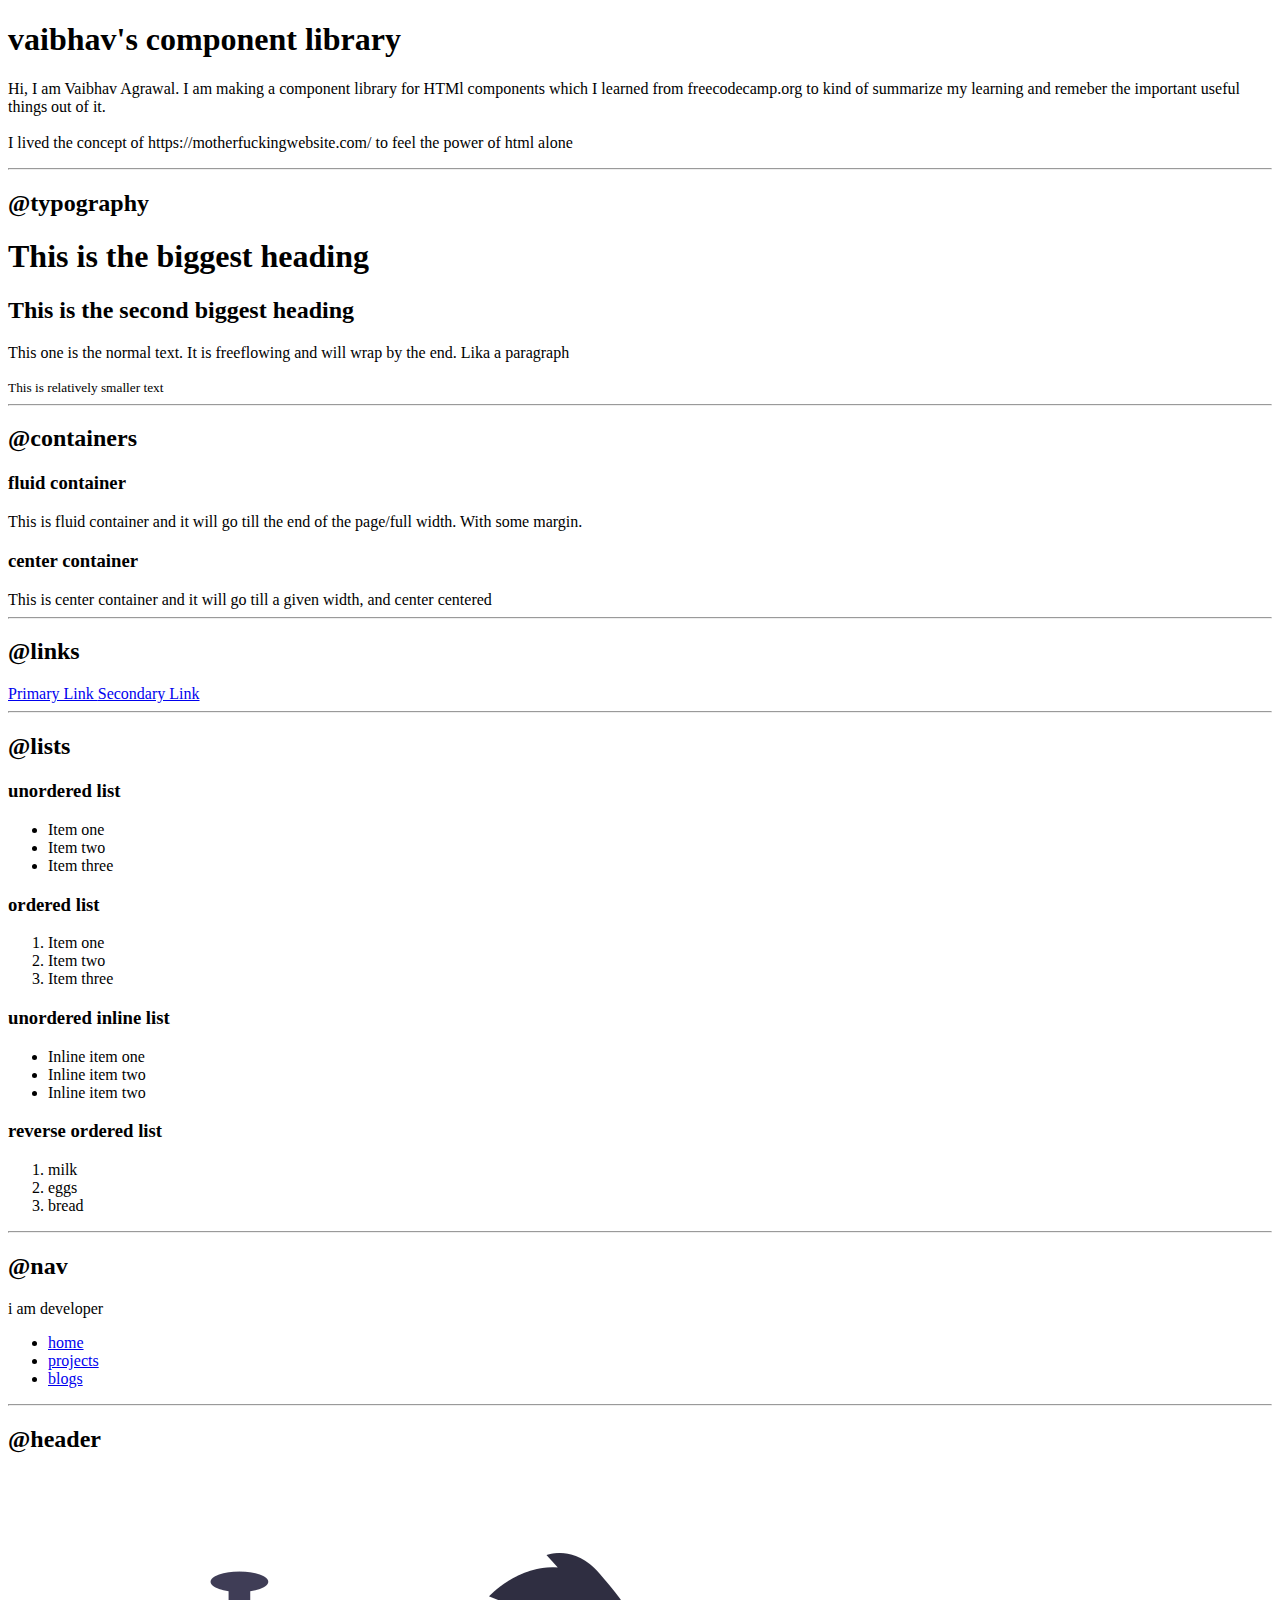
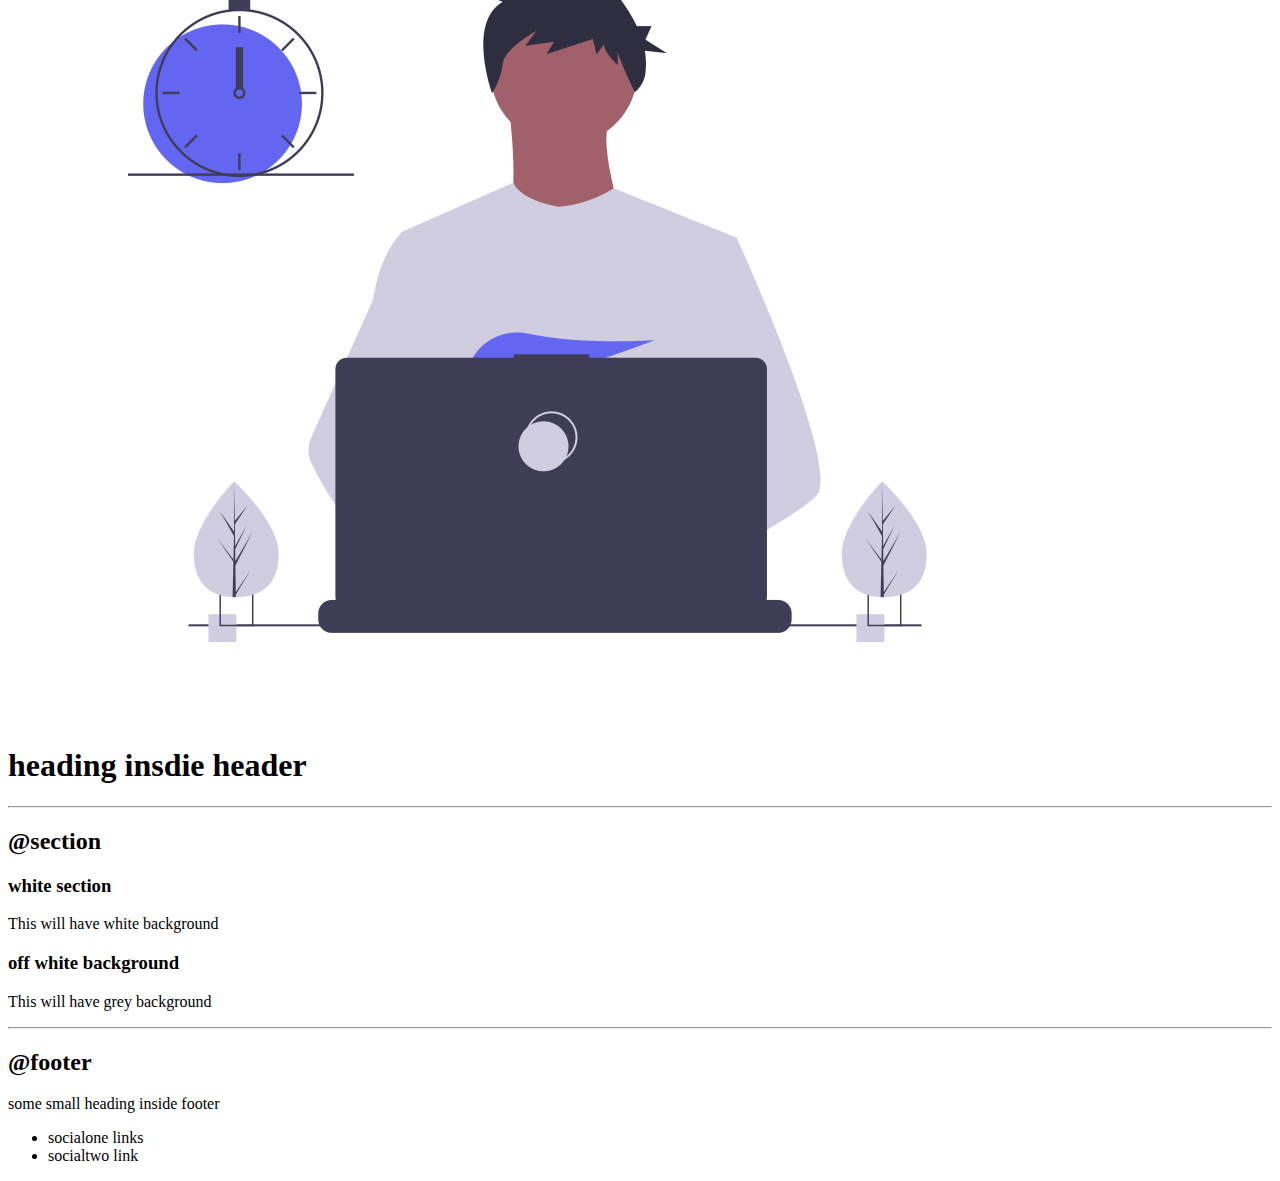
==== index.html @ c44abae2 "first commit" ====
<!--used html:5 emmet abbreviation-->
<!DOCTYPE html>
<html lang="en">
<head>
    <!-- things under head is for browers not for users, won't display on screen-->
    <meta charset="UTF-8">
    <meta http-equiv="X-UA-Compatible" content="IE=edge">
    <meta name="viewport" content="width=device-width, initial-scale=1.0">
    <title>Component Library</title>
</head>
<body>
    <h1>vaibhav's component library</h1>
    <p>Hi, I am Vaibhav Agrawal. I am making a component library for HTMl components 
        which I learned from freecodecamp.org to kind of summarize my learning and 
        remeber the important useful things out of it.<br> <br>I lived the concept of https://motherfuckingwebsite.com/
    to feel the power of html alone</p>
        <hr>
        <h2>@typography</h2>
        <h1>This is the biggest heading</h1>
        <h2>This is the second biggest heading</h2>
        <p>This one is the normal text. It is freeflowing and will wrap by the end. Lika a paragraph</p>
        <small>This is relatively smaller text</small>
        <hr>

        <h2>@containers</h2>
        <h3>fluid container</h3>
        <div>This is fluid container and it will go till the end of the page/full width. With some margin.</div>
        <h3>center container</h3>
        <div>This is center container and it will go till a given width, and center centered</div>
        <hr>
        
        <h2>@links</h2>
        <!--block elements - start with new line always & have top & bottom margin
            inline elements - don't start with new line
            #to understnd or visualize it use inspect element on h2 vs on anchor tag
        -->
        <a href="/">Primary Link </a>
        <a href="/">Secondary Link </a>
        <hr>

        <h2>@lists</h2>
            <h3>unordered list</h3>
            <ul>
            <li>Item one</li>
            <li>Item two</li>
            <li>Item three</li>
            </ul>
            
            <h3>ordered list</h3>
            <ol>
            <li>Item one</li>
            <li>Item two</li>
            <li>Item three</li>
            </ol> 

            <h3>unordered inline list</h3>
            <ul>
             <li>Inline item one  </li>   
             <li>Inline item two</li> 
             <li>Inline item two</li>  
            </ul>

            <h3>reverse ordered list</h3>
            <ol>
            <li>milk</li>    
            <li>eggs</li>
            <li>bread</li>    
            </ol>
            <hr>


        <h2>@nav</h2>
        <nav>
            <div>
                i am developer
            </div>
            <ul>
                <li>
                 <a href="/">home</a>
                </li>
                <li>
                    <a href="/">projects</a>
                </li>
                <li>
                    <a href="/">blogs</a>
                </li>
            </ul>
        </nav>
        <hr>

        <h2>@header</h2>
        <header>
            <img src="images\dev.png"/>
            <h1>heading insdie header</h1>
        </header>
        <hr>

        <h2>@section</h2>
        <section>
            <h3>white section</h3>
            <p>This will have white background</p>
        </section>

        <section>
            <h3>off white background</h3>
            <p>This will have grey background</p>
        </section>
            <hr>
            <h2>@footer</h2>
        <footer>
            <div>some small heading inside footer</div>
            <ul>
                <li>socialone links</li>
                <li>socialtwo link</li>
            </ul>

        </footer>

        <!--command shift  + p -> pallete to butify the file, extension in VS
            image source - https://undraw.co/search
            colour scheme - https://tailwindcss.com/docs/customizing-colors
        -->
    </body>
</html>
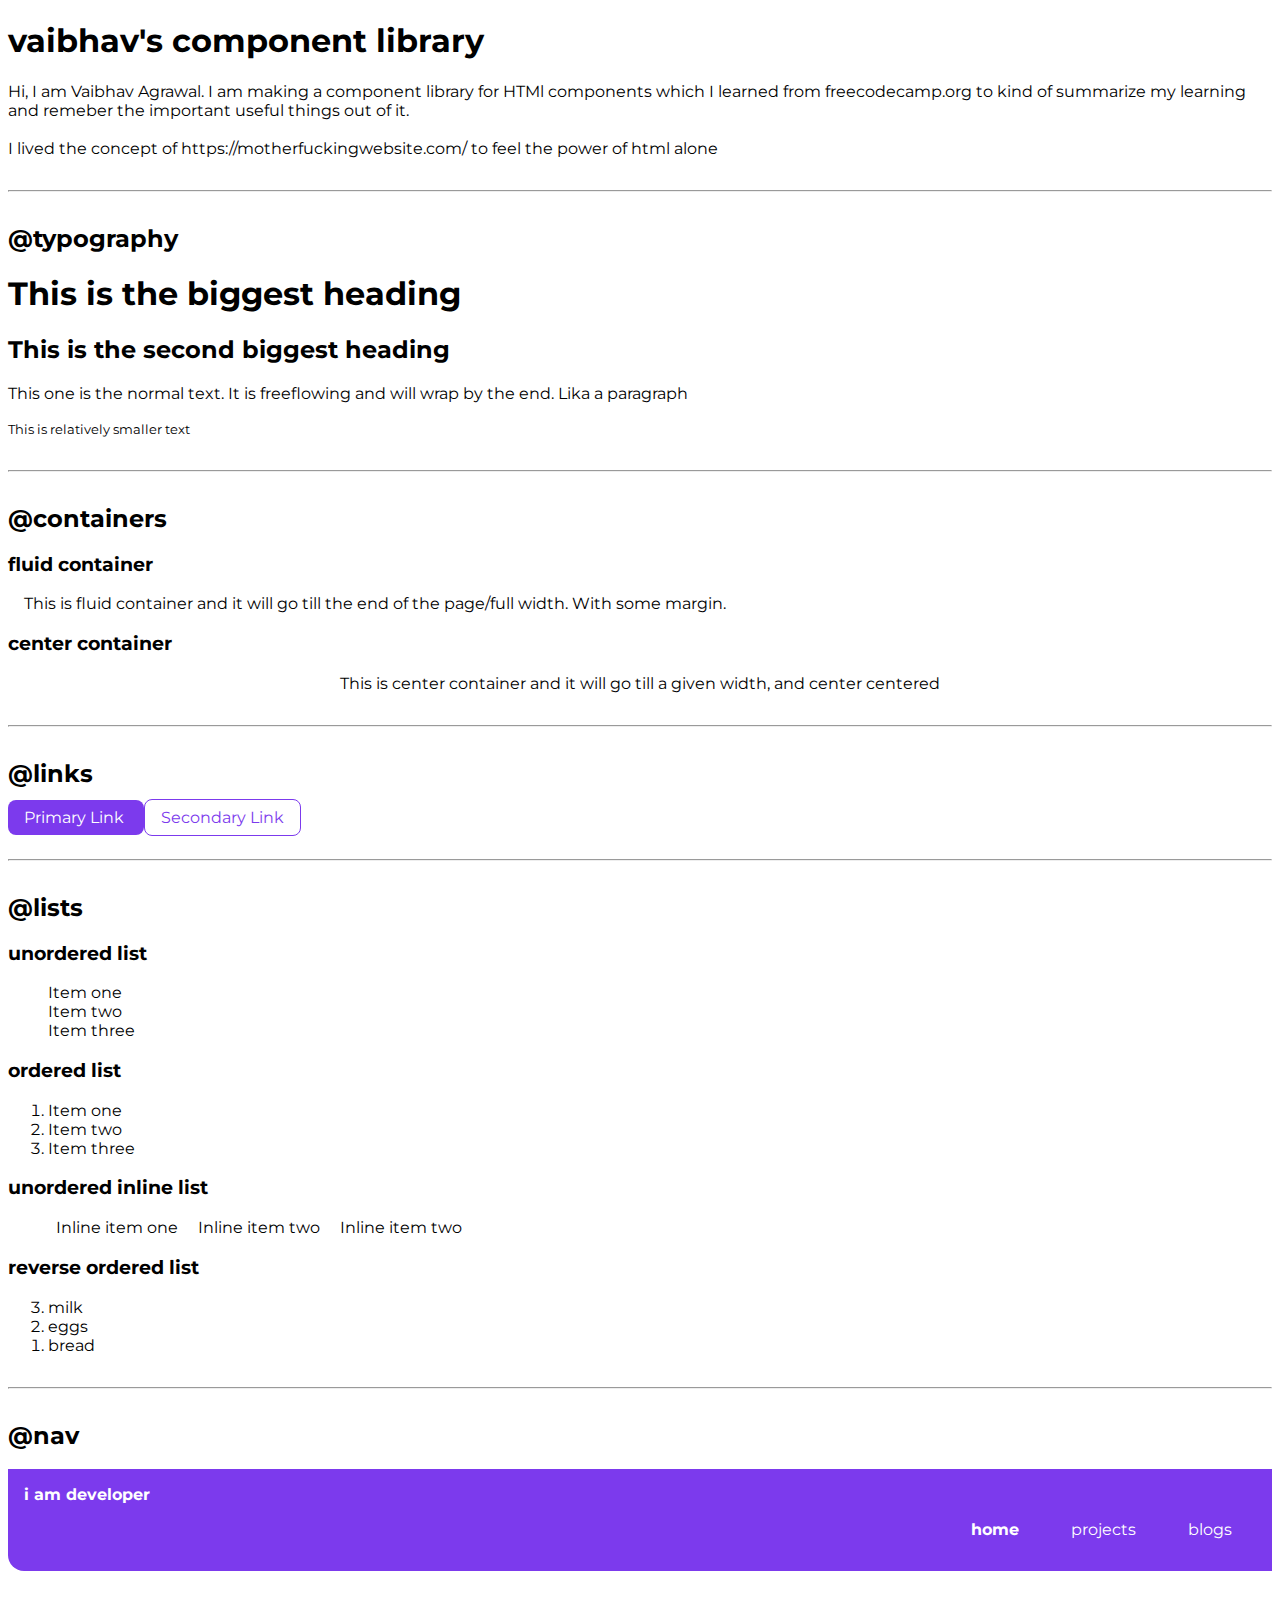
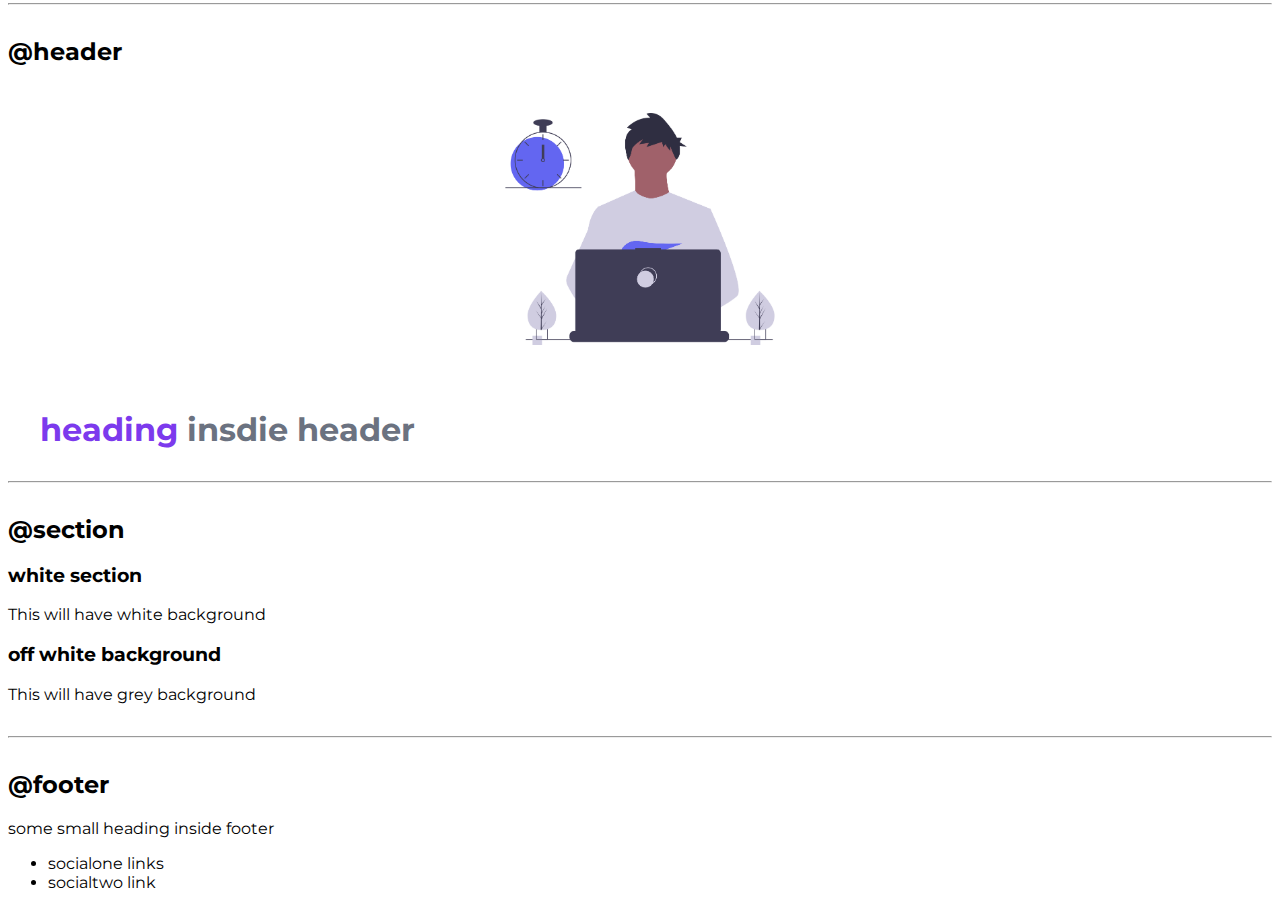
==== commit 96c8e0f7: "CSS update" ====
--- a/index.html
+++ b/index.html
@@ -1,124 +1,134 @@
 <!--used html:5 emmet abbreviation-->
 <!DOCTYPE html>
 <html lang="en">
+
 <head>
     <!-- things under head is for browers not for users, won't display on screen-->
     <meta charset="UTF-8">
     <meta http-equiv="X-UA-Compatible" content="IE=edge">
     <meta name="viewport" content="width=device-width, initial-scale=1.0">
     <title>Component Library</title>
+    <!--
+   
+-->
+    <link href="style.css" rel="stylesheet" />
 </head>
+
 <body>
-    <h1>vaibhav's component library</h1>
-    <p>Hi, I am Vaibhav Agrawal. I am making a component library for HTMl components 
-        which I learned from freecodecamp.org to kind of summarize my learning and 
+    <h1 id="lib-header">vaibhav's component library</h1>
+    <p class="para">Hi, I am Vaibhav Agrawal. I am making a component library for HTMl components
+        which I learned from freecodecamp.org to kind of summarize my learning and
         remeber the important useful things out of it.<br> <br>I lived the concept of https://motherfuckingwebsite.com/
-    to feel the power of html alone</p>
-        <hr>
-        <h2>@typography</h2>
-        <h1>This is the biggest heading</h1>
-        <h2>This is the second biggest heading</h2>
-        <p>This one is the normal text. It is freeflowing and will wrap by the end. Lika a paragraph</p>
-        <small>This is relatively smaller text</small>
-        <hr>
+        to feel the power of html alone</p>
+    <hr>
+    <h2>@typography</h2>
+    <h1>This is the biggest heading</h1>
+    <h2>This is the second biggest heading</h2>
+    <p>This one is the normal text. It is freeflowing and will wrap by the end. Lika a paragraph</p>
+    <small>This is relatively smaller text</small>
+    <hr>
 
-        <h2>@containers</h2>
-        <h3>fluid container</h3>
-        <div>This is fluid container and it will go till the end of the page/full width. With some margin.</div>
-        <h3>center container</h3>
-        <div>This is center container and it will go till a given width, and center centered</div>
-        <hr>
-        
-        <h2>@links</h2>
-        <!--block elements - start with new line always & have top & bottom margin
+    <h2>@containers</h2>
+    <h3>fluid container</h3>
+    <!--more than one classes can also be added to class-->
+    <div class="container">This is fluid container and it will go till the end of the page/full width. With some margin.
+    </div>
+    <h3>center container</h3>
+    <div class="container container-center">This is center container and it will go till a given width, and center centered</div>
+    <hr>
+
+    <h2>@links</h2>
+    <!--block elements - start with new line always & have top & bottom margin
             inline elements - don't start with new line
             #to understnd or visualize it use inspect element on h2 vs on anchor tag
         -->
-        <a href="/">Primary Link </a>
-        <a href="/">Secondary Link </a>
-        <hr>
+    <a class ="link primary-link" href="/">Primary Link </a>
+    <a class="link secondary-link" href="/">Secondary Link </a>
+    <hr>
 
-        <h2>@lists</h2>
-            <h3>unordered list</h3>
-            <ul>
-            <li>Item one</li>
-            <li>Item two</li>
-            <li>Item three</li>
-            </ul>
-            
-            <h3>ordered list</h3>
-            <ol>
-            <li>Item one</li>
-            <li>Item two</li>
-            <li>Item three</li>
-            </ol> 
+    <h2>@lists</h2>
+    <h3>unordered list</h3>
+    <ul class="non-bullet">
+        <li>Item one</li>
+        <li>Item two</li>
+        <li>Item three</li>
+    </ul>
 
-            <h3>unordered inline list</h3>
-            <ul>
-             <li>Inline item one  </li>   
-             <li>Inline item two</li> 
-             <li>Inline item two</li>  
-            </ul>
+    <h3>ordered list</h3>
+    <ol>
+        <li>Item one</li>
+        <li>Item two</li>
+        <li>Item three</li>
+    </ol>
 
-            <h3>reverse ordered list</h3>
-            <ol>
-            <li>milk</li>    
-            <li>eggs</li>
-            <li>bread</li>    
-            </ol>
-            <hr>
+    <h3>unordered inline list</h3>
+    <ul class="non-bullet">
+        <li class="list-inline">Inline item one </li>
+        <li class="list-inline">Inline item two</li>
+        <li class="list-inline">Inline item two</li>
+    </ul>
+
+    <h3>reverse ordered list</h3>
+    <ol reversed>
+        <li>milk</li>
+        <li>eggs</li>
+        <li>bread</li>
+    </ol>
+    <hr>
 
 
-        <h2>@nav</h2>
-        <nav>
-            <div>
-                i am developer
-            </div>
-            <ul>
-                <li>
-                 <a href="/">home</a>
-                </li>
-                <li>
-                    <a href="/">projects</a>
-                </li>
-                <li>
-                    <a href="/">blogs</a>
-                </li>
-            </ul>
-        </nav>
-        <hr>
+    <h2>@nav</h2>
+    <nav class="navigation container">
+        <div class="nav-brand">
+            i am developer
+        </div>
+        <ul class="unordered nav-pills">
+            <li class="list-inline">
+                <a  class="link link-active" href="/">home</a>
+            </li>
+            <li class="list-inline">
+                <a class="link" href="/">projects</a>
+            </li>
+            <li class="list-inline">
+                <a class="link" href="/">blogs</a>
+            </li>
+        </ul>
+    </nav>
+    <hr>
 
-        <h2>@header</h2>
-        <header>
-            <img src="images\dev.png"/>
-            <h1>heading insdie header</h1>
-        </header>
-        <hr>
+    <h2>@header</h2>
+    <header class="hero">
+        <img class="hero-img"  src="images\dev.png" />
+        <h1 class="hero-heading" ><span class="heading-inverted">heading</span>
+             insdie header</h1>
+    </header>
+    <hr>
 
-        <h2>@section</h2>
-        <section>
-            <h3>white section</h3>
-            <p>This will have white background</p>
-        </section>
+    <h2>@section</h2>
+    <section>
+        <h3>white section</h3>
+        <p>This will have white background</p>
+    </section>
 
-        <section>
-            <h3>off white background</h3>
-            <p>This will have grey background</p>
-        </section>
-            <hr>
-            <h2>@footer</h2>
-        <footer>
-            <div>some small heading inside footer</div>
-            <ul>
-                <li>socialone links</li>
-                <li>socialtwo link</li>
-            </ul>
+    <section>
+        <h3>off white background</h3>
+        <p>This will have grey background</p>
+    </section>
+    <hr>
+    <h2>@footer</h2>
+    <footer>
+        <div>some small heading inside footer</div>
+        <ul>
+            <li>socialone links</li>
+            <li>socialtwo link</li>
+        </ul>
 
-        </footer>
+    </footer>
 
-        <!--command shift  + p -> pallete to butify the file, extension in VS
+    <!--command shift  + p -> pallete to butify the file, extension in VS
             image source - https://undraw.co/search
             colour scheme - https://tailwindcss.com/docs/customizing-colors
         -->
-    </body>
+</body>
+
 </html>--- a/style.css
+++ b/style.css
@@ -0,0 +1,118 @@
+@import url('https://fonts.googleapis.com/css2?family=Montserrat:wght@400;700&display=swap');
+
+:root {
+    --primary-color:#7C3AED;
+    --dark-gray:#6B7280;
+}
+
+
+body{
+    font-family: 'Montserrat', 
+    sans-serif;
+}
+
+hr{
+    margin:2rem 0rem;
+}
+
+/** container **/
+.container {
+    padding-left:1rem;
+    padding-right: 1rem;
+    /** or can write as
+    padding:0rem 1rem
+    0 for both t&b
+    1for both r&l**/
+}
+
+.container-center
+{
+    max-width: 600px;
+    margin: auto;
+
+}
+
+/** links **/
+.link{
+    text-decoration: none;
+    padding: 0.5rem 1rem;
+}
+
+/* read about BEM naming convention
+for CSS, it should be link-primary*/
+
+.primary-link{
+    background-color:
+    var(--primary-color) ;
+    border-radius:0.5rem;
+    color:white;
+}
+
+.secondary-link{
+    color:var(--primary-color);
+    border-radius:0.5rem;
+    border:1px solid 
+    var(--primary-color);
+}
+
+/*lists*/
+
+.non-bullet{
+    list-style: none;
+
+}
+
+.list-inline{
+    display:inline;
+    padding:0rem 0.5rem;
+}
+
+.navigation{
+    background-color:var(--primary-color);
+    color:white;
+    padding:1rem;
+    border-bottom-left-radius: 1rem ;
+}
+
+.navigation .nav-brand{
+    font-weight: bold;
+    font-size: 1rem;
+}
+
+/*
+best webiste is CSS tricks
+overwriting color - if found link 
+class in navigation class*/
+.navigation .link{
+    color:white;
+    
+}
+
+.navigation .nav-pills{
+    text-align:right; 
+
+}
+
+.navigation .link-active{
+    font-weight: bold;
+}
+
+.hero{
+    padding:0rem 2rem;
+
+}
+
+.hero .hero-img{
+    max-width: 350px;
+    display:block;
+    margin: auto;
+}
+
+.hero .hero-heading{
+    padding-top: 1rem;
+    color: var(--dark-gray);
+}
+
+.hero .hero-heading .heading-inverted{
+    color:var(--primary-color);
+}
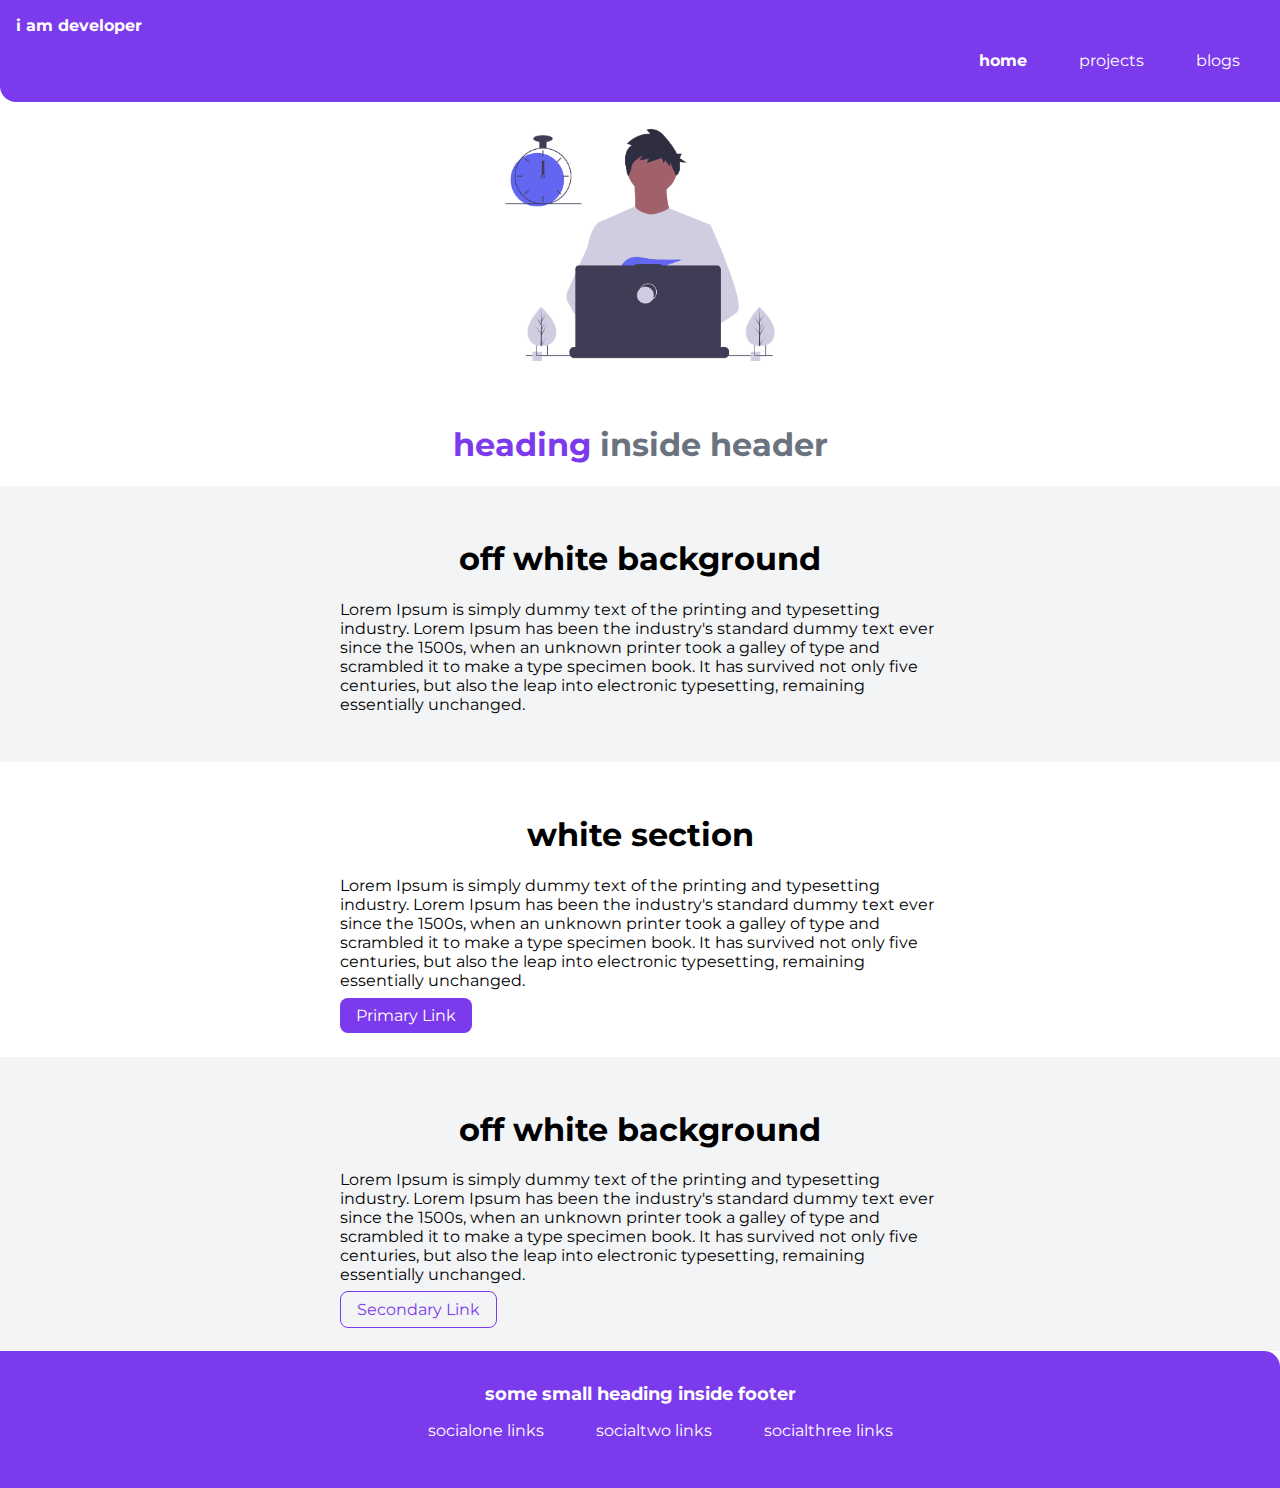
==== commit 1ac7c952: "webpage using components" ====
--- a/index.html
+++ b/index.html
@@ -1,83 +1,15 @@
-<!--used html:5 emmet abbreviation-->
 <!DOCTYPE html>
 <html lang="en">
-
 <head>
-    <!-- things under head is for browers not for users, won't display on screen-->
     <meta charset="UTF-8">
     <meta http-equiv="X-UA-Compatible" content="IE=edge">
     <meta name="viewport" content="width=device-width, initial-scale=1.0">
-    <title>Component Library</title>
-    <!--
-   
--->
-    <link href="style.css" rel="stylesheet" />
+    <title>home | portfolio</title>
+    <link href="/style.css" rel="stylesheet" />
 </head>
-
 <body>
-    <h1 id="lib-header">vaibhav's component library</h1>
-    <p class="para">Hi, I am Vaibhav Agrawal. I am making a component library for HTMl components
-        which I learned from freecodecamp.org to kind of summarize my learning and
-        remeber the important useful things out of it.<br> <br>I lived the concept of https://motherfuckingwebsite.com/
-        to feel the power of html alone</p>
-    <hr>
-    <h2>@typography</h2>
-    <h1>This is the biggest heading</h1>
-    <h2>This is the second biggest heading</h2>
-    <p>This one is the normal text. It is freeflowing and will wrap by the end. Lika a paragraph</p>
-    <small>This is relatively smaller text</small>
-    <hr>
-
-    <h2>@containers</h2>
-    <h3>fluid container</h3>
-    <!--more than one classes can also be added to class-->
-    <div class="container">This is fluid container and it will go till the end of the page/full width. With some margin.
-    </div>
-    <h3>center container</h3>
-    <div class="container container-center">This is center container and it will go till a given width, and center centered</div>
-    <hr>
-
-    <h2>@links</h2>
-    <!--block elements - start with new line always & have top & bottom margin
-            inline elements - don't start with new line
-            #to understnd or visualize it use inspect element on h2 vs on anchor tag
-        -->
-    <a class ="link primary-link" href="/">Primary Link </a>
-    <a class="link secondary-link" href="/">Secondary Link </a>
-    <hr>
-
-    <h2>@lists</h2>
-    <h3>unordered list</h3>
-    <ul class="non-bullet">
-        <li>Item one</li>
-        <li>Item two</li>
-        <li>Item three</li>
-    </ul>
-
-    <h3>ordered list</h3>
-    <ol>
-        <li>Item one</li>
-        <li>Item two</li>
-        <li>Item three</li>
-    </ol>
-
-    <h3>unordered inline list</h3>
-    <ul class="non-bullet">
-        <li class="list-inline">Inline item one </li>
-        <li class="list-inline">Inline item two</li>
-        <li class="list-inline">Inline item two</li>
-    </ul>
-
-    <h3>reverse ordered list</h3>
-    <ol reversed>
-        <li>milk</li>
-        <li>eggs</li>
-        <li>bread</li>
-    </ol>
-    <hr>
-
-
-    <h2>@nav</h2>
+    
+    
     <nav class="navigation container">
         <div class="nav-brand">
             i am developer
@@ -87,48 +19,61 @@
                 <a  class="link link-active" href="/">home</a>
             </li>
             <li class="list-inline">
-                <a class="link" href="/">projects</a>
+                <a class="link" href="projects.html">projects</a>
             </li>
             <li class="list-inline">
-                <a class="link" href="/">blogs</a>
+                <a class="link" href="blogs.html">blogs</a>
             </li>
         </ul>
     </nav>
-    <hr>
 
-    <h2>@header</h2>
     <header class="hero">
         <img class="hero-img"  src="images\dev.png" />
         <h1 class="hero-heading" ><span class="heading-inverted">heading</span>
-             insdie header</h1>
+             inside header</h1>
     </header>
-    <hr>
 
-    <h2>@section</h2>
-    <section>
-        <h3>white section</h3>
-        <p>This will have white background</p>
-    </section>
+    <section class="section ow ">
+        <div class="container-center">
+            <h1>off white background</h1>
+            <p>Lorem Ipsum is simply dummy text of the printing and typesetting industry. Lorem Ipsum has been the industry's standard dummy text ever since the 1500s, when an unknown printer took a galley of type and scrambled it to make a type specimen book. It has survived not only five centuries, but also the leap into electronic typesetting, remaining essentially unchanged. </p>
+      </div>
+            </section>
 
-    <section>
-        <h3>off white background</h3>
-        <p>This will have grey background</p>
-    </section>
-    <hr>
-    <h2>@footer</h2>
-    <footer>
-        <div>some small heading inside footer</div>
-        <ul>
-            <li>socialone links</li>
-            <li>socialtwo link</li>
-        </ul>
+            <section class="section">
+              <div class="container-center">
+                <h1>white section</h1>
+                <p>Lorem Ipsum is simply dummy text of the printing and typesetting industry. Lorem Ipsum has been the industry's standard dummy text ever since the 1500s, when an unknown printer took a galley of type and scrambled it to make a type specimen book. It has survived not only five centuries, but also the leap into electronic typesetting, remaining essentially unchanged.</p>
+                <a class ="link primary-link" href="/">Primary Link </a>
+   
+            </div>
+            </section>
 
-    </footer>
+            <section class="section ow ">
+                <div class="container-center">
+                    <h1>off white background</h1>
+                    <p>Lorem Ipsum is simply dummy text of the printing and typesetting industry. Lorem Ipsum has been the industry's standard dummy text ever since the 1500s, when an unknown printer took a galley of type and scrambled it to make a type specimen book. It has survived not only five centuries, but also the leap into electronic typesetting, remaining essentially unchanged. </p>
+                    <a class="link secondary-link" href="/">Secondary Link </a>
 
-    <!--command shift  + p -> pallete to butify the file, extension in VS
-            image source - https://undraw.co/search
-            colour scheme - https://tailwindcss.com/docs/customizing-colors
-        -->
+                </div>
+                    </section>
+                   
+                    <footer class="footer">
+                        <div class="footer-header">some small heading inside footer</div>
+                        <ul class="social-links non-bullet">
+                            <li class="list-inline">
+                                <a class="link" href="/">socialone links</a>
+                            </li>
+                            <li class="list-inline">
+                                <a class="link" href="/">socialtwo links</a>
+                            </li>
+                            <li class="list-inline">
+                                <a class="link" href="/">socialthree links</a>
+                            </li>
+                        </ul>
+                
+                    </footer>
+                
+
 </body>
-
 </html>--- a/style.css
+++ b/style.css
@@ -3,12 +3,14 @@
 :root {
     --primary-color:#7C3AED;
     --dark-gray:#6B7280;
+    --off-white:#F3F4F6;
 }
 
 
 body{
     font-family: 'Montserrat', 
     sans-serif;
+    margin:0px;
 }
 
 hr{
@@ -36,6 +38,7 @@
 .link{
     text-decoration: none;
     padding: 0.5rem 1rem;
+ 
 }
 
 /* read about BEM naming convention
@@ -46,6 +49,7 @@
     var(--primary-color) ;
     border-radius:0.5rem;
     color:white;
+    margin-right: 0.5rem;
 }
 
 .secondary-link{
@@ -109,6 +113,7 @@
 }
 
 .hero .hero-heading{
+    text-align: center;
     padding-top: 1rem;
     color: var(--dark-gray);
 }
@@ -116,3 +121,39 @@
 .hero .hero-heading .heading-inverted{
     color:var(--primary-color);
 }
+
+.section{
+    padding: 2rem;
+}
+
+.section h1{
+    text-align:center;
+    
+
+}
+
+.ow{
+    background-color: var(--off-white);
+}
+
+/*footer*/
+
+.footer{
+    background-color: var(--primary-color);
+    padding:2rem 1rem;
+    text-align: center;
+    color:white;
+    border-top-right-radius: 1rem;
+}
+
+.footer .footer-header{
+    font-weight: bold;
+    font-size: large;
+}
+
+.footer .link{
+    color:white;
+}
+.footer .ul{
+    padding-inline-start:0px;
+}